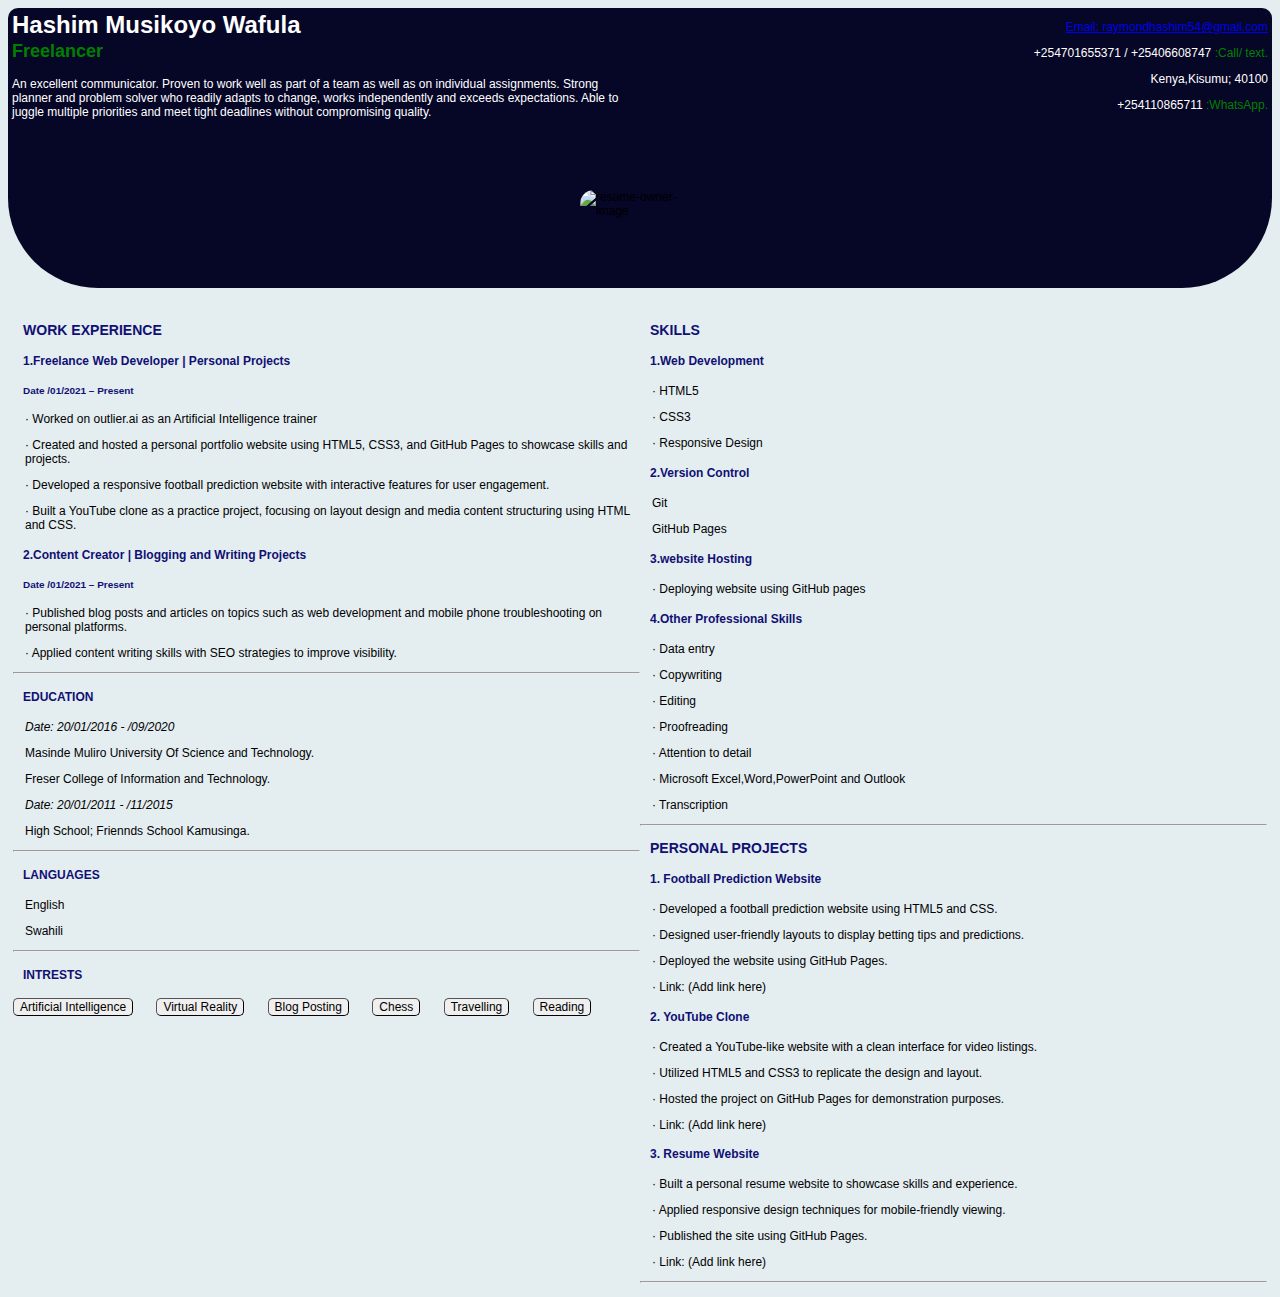
==== index.html @ c108c653 "Add files via upload" ====
<!DOCTYPE html>
<html lang="en">
<head>
  <meta charset="UTF-8">
  <meta name="viewport" content="width=device-width, initial-scale=1.0">
  <title>My Resume</title>
  <style>
    body{
      font-family: Arial, sans-serif;
      font-size: 12px;
      padding: 0px;
      background-color: rgb(228, 237, 240);
     
    }
     .header{
      padding-left: 0px;
      background-color: rgb(6, 6, 39);
      height: 280px;
      border-top-right-radius: 10px;
      border-top-left-radius: 10px;
      border-bottom-left-radius: 90px;
      border-bottom-right-radius: 90px;
     }
     .upper-header-section{
      display: grid;
      grid-template-columns: 1fr 1fr;
     }
     .profile-info{
      height: 180px;
      margin-bottom: 1px;
      margin-top: 1px;
      margin-left: 4px;
      color: white;
      font-family: Arial, sans-serif;
     }
     .contact-information{
      text-align: right;
      margin-right: 4px;
      color: white;
     }
     h1{
      margin-bottom: 2px;
      margin-top: 2px;
      font-weight: bold;
     }
     h2{
      margin-top: 2px;
      color: green;
      font-weight: bold;
     }
     .profile-image img{
      width: 120px;
      border-radius: 60px;
      z-index: 50;
    
  
     }
     .profile-image{
      display: flex;
      justify-content: center;
      
     }
     .main-body-content-box{
      margin-top: 20px;
      display: grid;
      grid-template-columns: 1fr 1fr;
      
     }
     .main-body-content-box p{
      margin-left: 12px;
     }
     .right-side-box{
      padding-left: 5px;
     }
     .left-side-box{
      padding-right: 5px;
     }
     h4,h3,h5{
      margin-left: 10px;
      color: rgb(16, 16, 116);
      font-weight: bold;
     }
     button{
      margin-right: 20px;
      border-radius: 5px;
      border-width: 1px;
      font-family: Arial, sans-serif;
      font-size: 12px;
      
     }
     .text-me,.whatsapp{
      color: green;
     }
  </style>
</head>
<body>
  <div class="header">
    <div class="upper-header-section">
      <div class="profile-info">
      
        <h1>Hashim Musikoyo Wafula</h1>
      
        <h2>Freelancer </h2>
        <p>
           An excellent communicator. Proven to work well as part of a team as well as on individual assignments. Strong planner and problem solver who readily adapts to change, works independently and exceeds expectations. Able to juggle multiple priorities and meet tight deadlines without compromising quality.
        </p>
      </div>
      <div class="contact-information">
        <p>
          <a href="mailto:raymondhashim54@gmail.com"> Email: raymondhashim54@gmail.com</a>
        </p>
        <p> +254701655371 / +25406608747 <span class="text-me">:Call/ text.</span></p>
        <p>Kenya,Kisumu; 40100</p>
        <p> +254110865711 <span class="whatsapp">:WhatsApp.</span></p>
      </div>

    </div>
   
    <div class="profile-image">
      <img src="images/20240718_181152.jpg" alt="resume-owner-image">

    </div>
  </div>

  <div class="main-body-content-box">
    <div class="right-side-box">
        <h3>WORK EXPERIENCE</h3>
        <h4> 1.Freelance Web Developer | Personal Projects</h4>
        <h5>Date /01/2021 – Present</h5>
        <p>&#183; Worked on outlier.ai as an Artificial Intelligence trainer</p>
        <p>&#183; Created and hosted a personal portfolio website using HTML5, CSS3, and GitHub Pages to showcase skills and projects.</p>
        <p>&#183; Developed a responsive football prediction website with interactive features for user engagement.</p>
        <p>&#183; Built a YouTube clone as a practice project, focusing on layout design and media content structuring using HTML and CSS.</p>
        

        <h4>2.Content Creator | Blogging and Writing Projects</h4>
        <h5>Date /01/2021 – Present</h5>
        <p>&#183; Published blog posts and articles on topics such as web development and mobile phone troubleshooting on personal platforms.</p>
        <p>&#183; Applied content writing skills with SEO strategies to improve visibility.</p>
    
        <hr>

        <h4>EDUCATION</h4>
        <p><em>Date: 20/01/2016 -      /09/2020</em></p>
        <p>Masinde Muliro University Of Science and Technology.</p>
        <p>Freser College of Information and Technology.</p>
        <p><em>Date: 20/01/2011 -      /11/2015</em></p>
        <p>High School; Friennds School Kamusinga.</p>

        <hr>

        <h4>LANGUAGES</h4>
        <p>English</p>
        <p>Swahili</p>

        <hr>

        <h4>INTRESTS</h4>
        <button>Artificial Intelligence</button> <button>Virtual Reality</button> <button>Blog Posting</button> <button>Chess</button>
        <button>Travelling</button> <button>Reading</button>


    </div>

    <div class="left-side-box">
      <h3>SKILLS</h3>
      <h4>1.Web Development</h4>
      <p>&#183; HTML5</p>
      <p>&#183; CSS3</p>
      <p>&#183; Responsive Design</p>

      <h4>2.Version Control</h4>
      <p>Git</p>
      <p>GitHub Pages</p>

      <h4>3.website Hosting</h4>
      <p>&#183; Deploying website using GitHub pages</p>

      <h4>4.Other Professional Skills</h4>
      <p>&#183; Data entry</p>
      <p>&#183; Copywriting</p>
      <p>&#183; Editing</p>
      <p>&#183; Proofreading</p>
      <p>&#183; Attention to detail</p>
      <p>&#183; Microsoft Excel,Word,PowerPoint and Outlook</p>
      <p>&#183; Transcription</p>

      <hr>

      <h3> PERSONAL PROJECTS</h3>
      <h4>1. Football Prediction Website</h4>
      <p>&#183; Developed a football prediction website using HTML5 and CSS.</p>
      <p>&#183; Designed user-friendly layouts to display betting tips and predictions.</p>
      <p>&#183; Deployed the website using GitHub Pages.</p>
      <p>&#183; Link: (Add link here)</p>

      <h4>2. YouTube Clone</h4>
      <p>&#183; Created a YouTube-like website with a clean interface for video listings.</p>
      <p>&#183; Utilized HTML5 and CSS3 to replicate the design and layout.</p>
      <p>&#183; Hosted the project on GitHub Pages for demonstration purposes.</p>
      <p>&#183; Link: (Add link here)</p>

      <h4>3. Resume Website</h4>
      <p>&#183; Built a personal resume website to showcase skills and experience.</p>
      <p>&#183; Applied responsive design techniques for mobile-friendly viewing.</p>
      <p>&#183; Published the site using GitHub Pages.</p>
      <p>&#183; Link: (Add link here)</p>

      <hr>



    </div>
  </div>
  
</body>
</html>
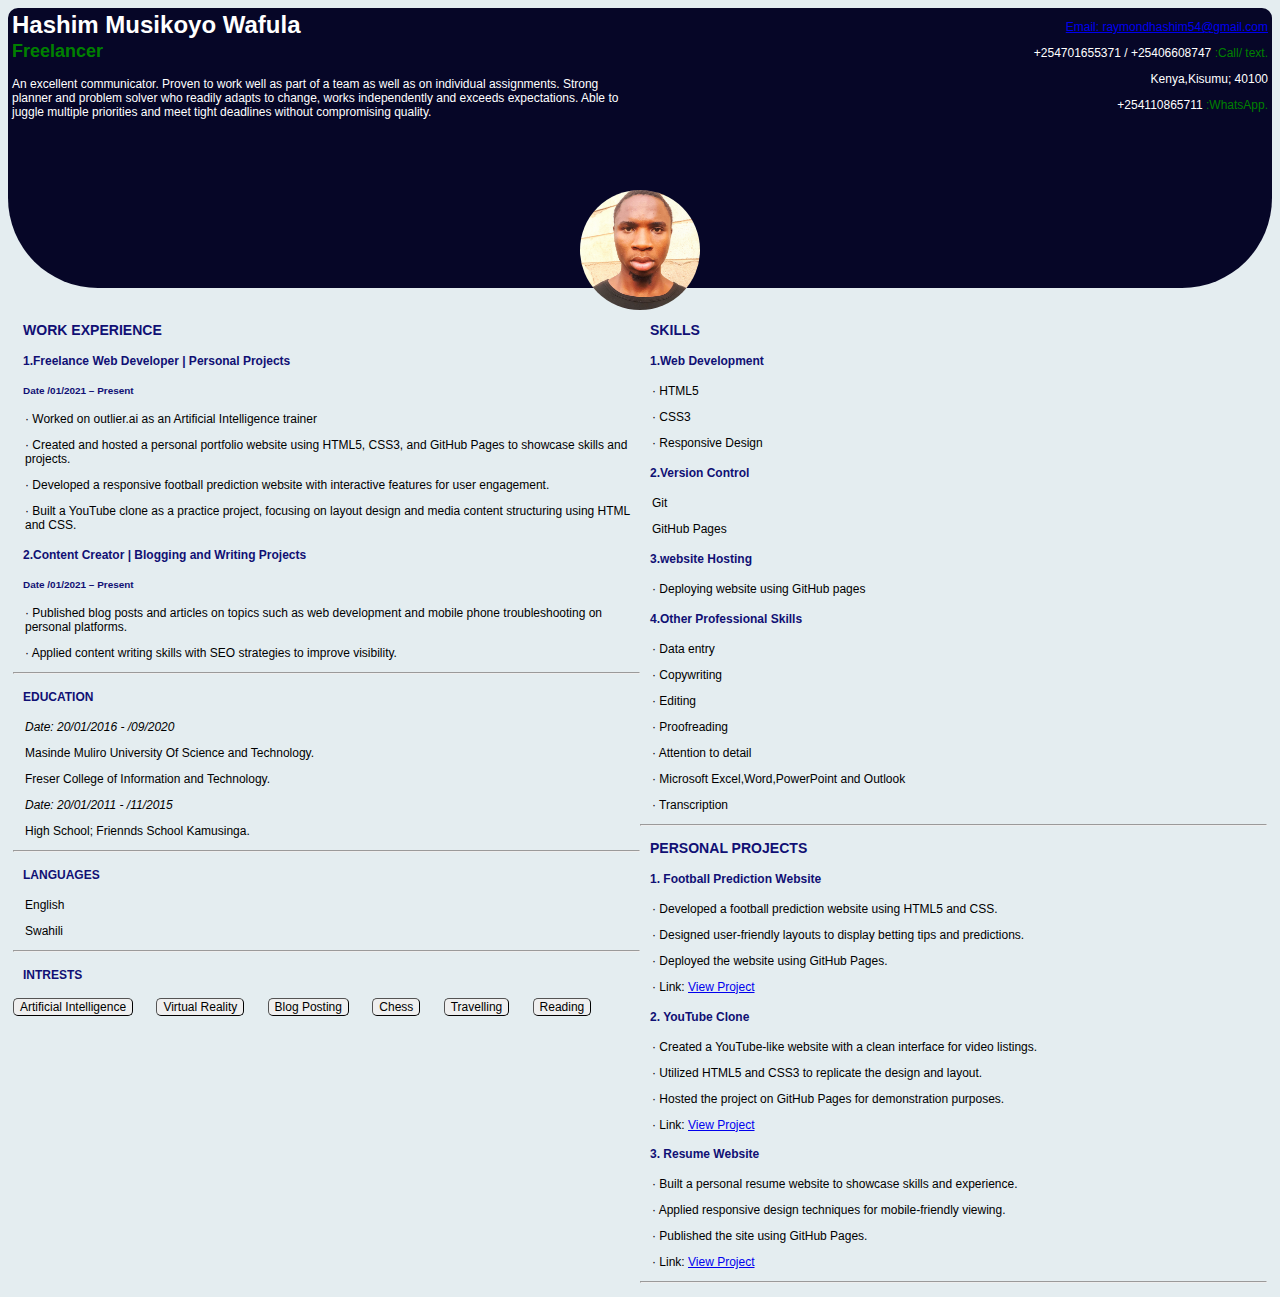
==== commit b2ca27f1: "Update index.html" ====
--- a/index.html
+++ b/index.html
@@ -192,19 +192,19 @@
       <p>&#183; Developed a football prediction website using HTML5 and CSS.</p>
       <p>&#183; Designed user-friendly layouts to display betting tips and predictions.</p>
       <p>&#183; Deployed the website using GitHub Pages.</p>
-      <p>&#183; Link: (Add link here)</p>
+      <p>&#183; Link: <a href="https://hashimwetu.github.io/Stakewin/" target="_blank">View Project</a></p>
 
       <h4>2. YouTube Clone</h4>
       <p>&#183; Created a YouTube-like website with a clean interface for video listings.</p>
       <p>&#183; Utilized HTML5 and CSS3 to replicate the design and layout.</p>
       <p>&#183; Hosted the project on GitHub Pages for demonstration purposes.</p>
-      <p>&#183; Link: (Add link here)</p>
+      <p>&#183; Link: <a href="https://hashimwetu.github.io/You-Tube-Clone/" target="_blank">View Project</a></p>
 
       <h4>3. Resume Website</h4>
       <p>&#183; Built a personal resume website to showcase skills and experience.</p>
       <p>&#183; Applied responsive design techniques for mobile-friendly viewing.</p>
       <p>&#183; Published the site using GitHub Pages.</p>
-      <p>&#183; Link: (Add link here)</p>
+      <p>&#183; Link:  <a href="https://hashimwetu.github.io/My-Resume/" target="_blank">View Project</a></p>
 
       <hr>
 
@@ -214,4 +214,4 @@
   </div>
   
 </body>
-</html>+</html>
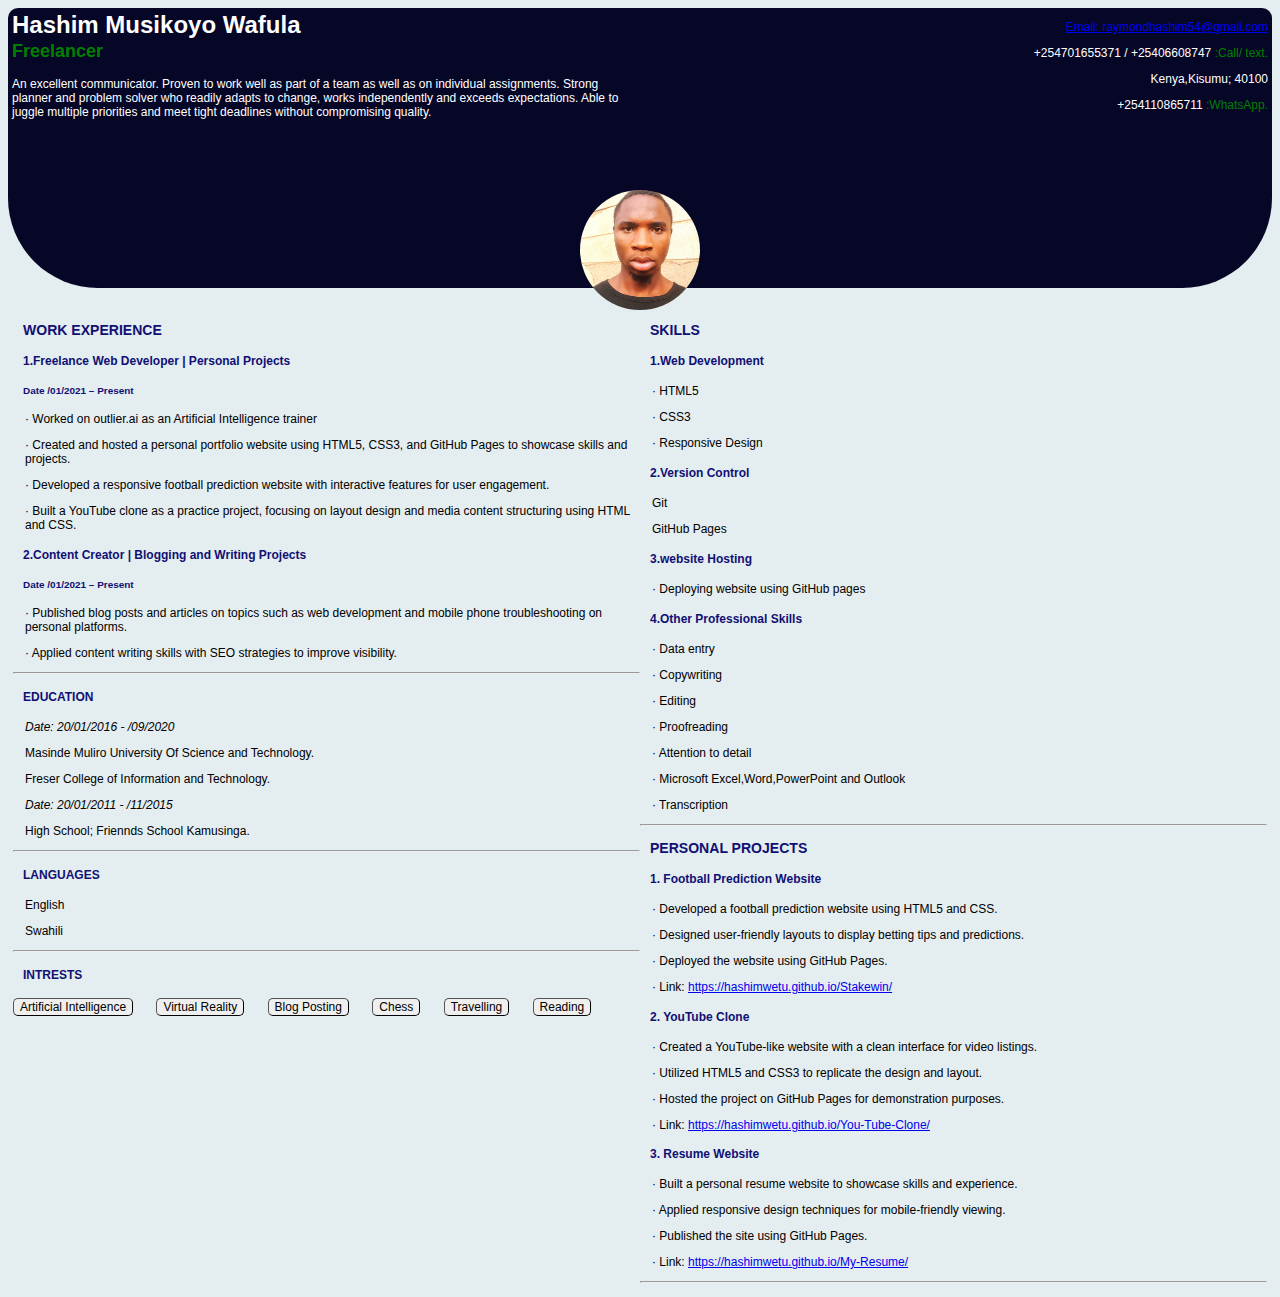
==== commit 078b7e7a: "Update index.html" ====
--- a/index.html
+++ b/index.html
@@ -192,19 +192,19 @@
       <p>&#183; Developed a football prediction website using HTML5 and CSS.</p>
       <p>&#183; Designed user-friendly layouts to display betting tips and predictions.</p>
       <p>&#183; Deployed the website using GitHub Pages.</p>
-      <p>&#183; Link: <a href="https://hashimwetu.github.io/Stakewin/" target="_blank">View Project</a></p>
+      <p>&#183; Link: <a href="https://hashimwetu.github.io/Stakewin/" target="_blank">https://hashimwetu.github.io/Stakewin/</a></p>
 
       <h4>2. YouTube Clone</h4>
       <p>&#183; Created a YouTube-like website with a clean interface for video listings.</p>
       <p>&#183; Utilized HTML5 and CSS3 to replicate the design and layout.</p>
       <p>&#183; Hosted the project on GitHub Pages for demonstration purposes.</p>
-      <p>&#183; Link: <a href="https://hashimwetu.github.io/You-Tube-Clone/" target="_blank">View Project</a></p>
+      <p>&#183; Link: <a href="https://hashimwetu.github.io/You-Tube-Clone/" target="_blank">https://hashimwetu.github.io/You-Tube-Clone/</a></p>
 
       <h4>3. Resume Website</h4>
       <p>&#183; Built a personal resume website to showcase skills and experience.</p>
       <p>&#183; Applied responsive design techniques for mobile-friendly viewing.</p>
       <p>&#183; Published the site using GitHub Pages.</p>
-      <p>&#183; Link:  <a href="https://hashimwetu.github.io/My-Resume/" target="_blank">View Project</a></p>
+      <p>&#183; Link:  <a href="https://hashimwetu.github.io/My-Resume/" target="_blank">https://hashimwetu.github.io/My-Resume/</a></p>
 
       <hr>
 
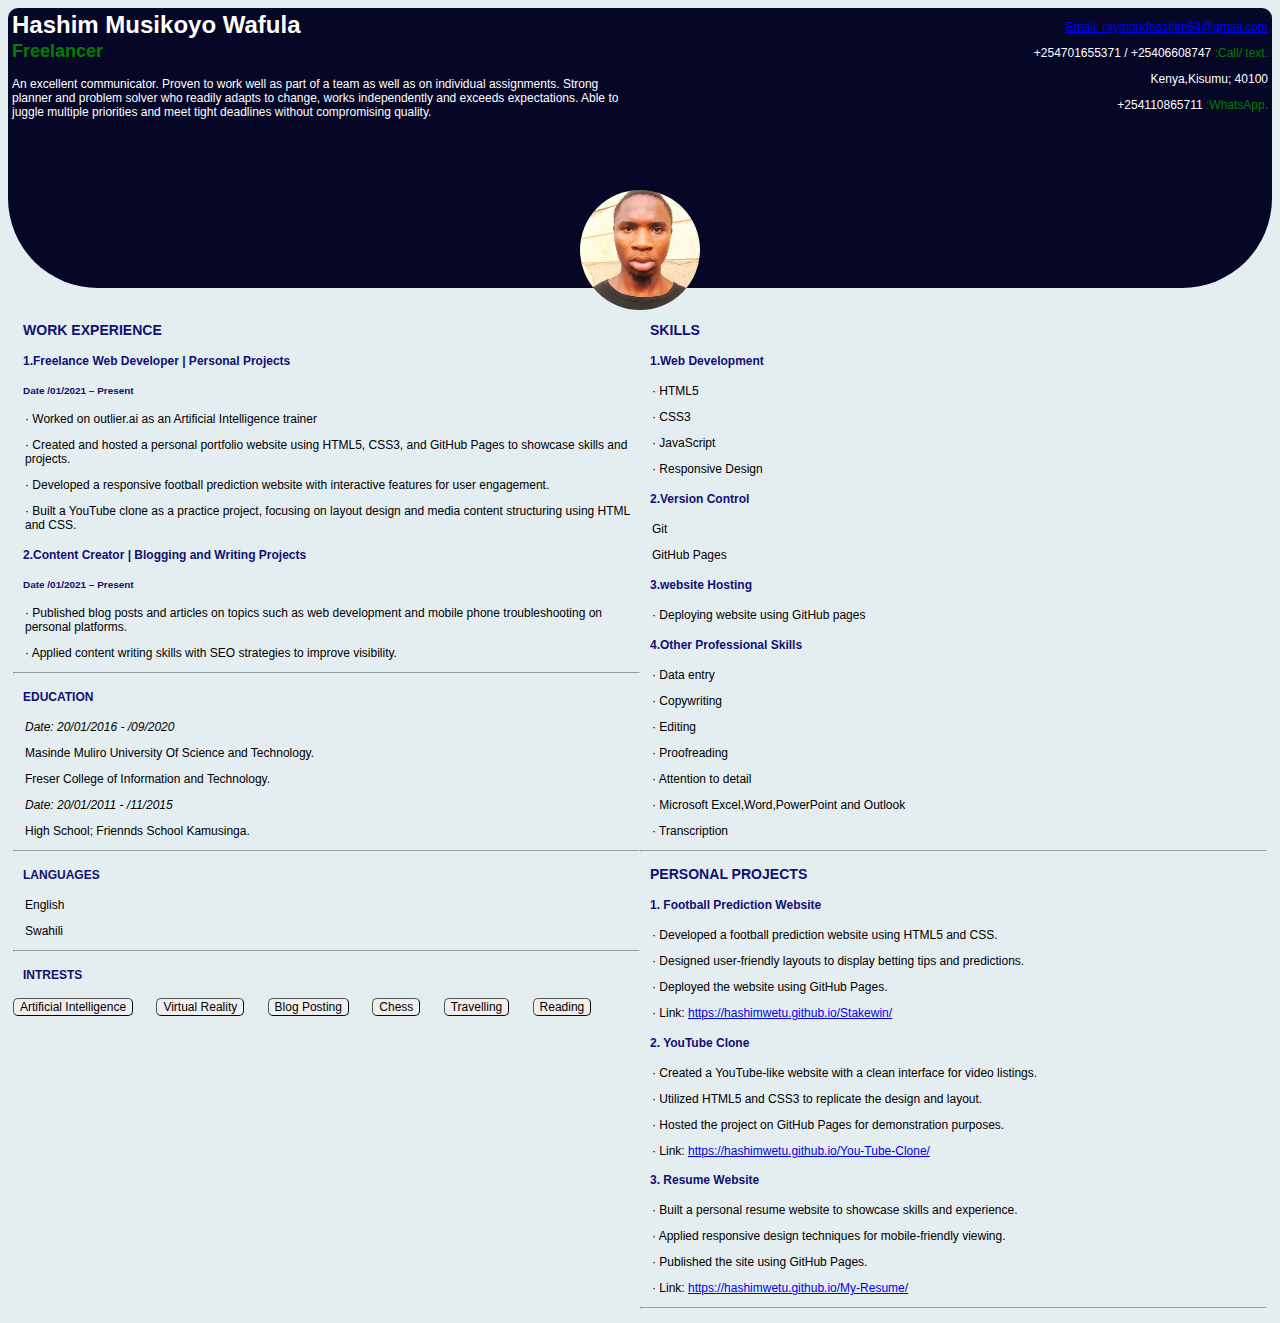
==== commit a9f115de: "Update index.html" ====
--- a/index.html
+++ b/index.html
@@ -167,6 +167,7 @@
       <h4>1.Web Development</h4>
       <p>&#183; HTML5</p>
       <p>&#183; CSS3</p>
+      <p>&#183; JavaScript </p>
       <p>&#183; Responsive Design</p>
 
       <h4>2.Version Control</h4>
